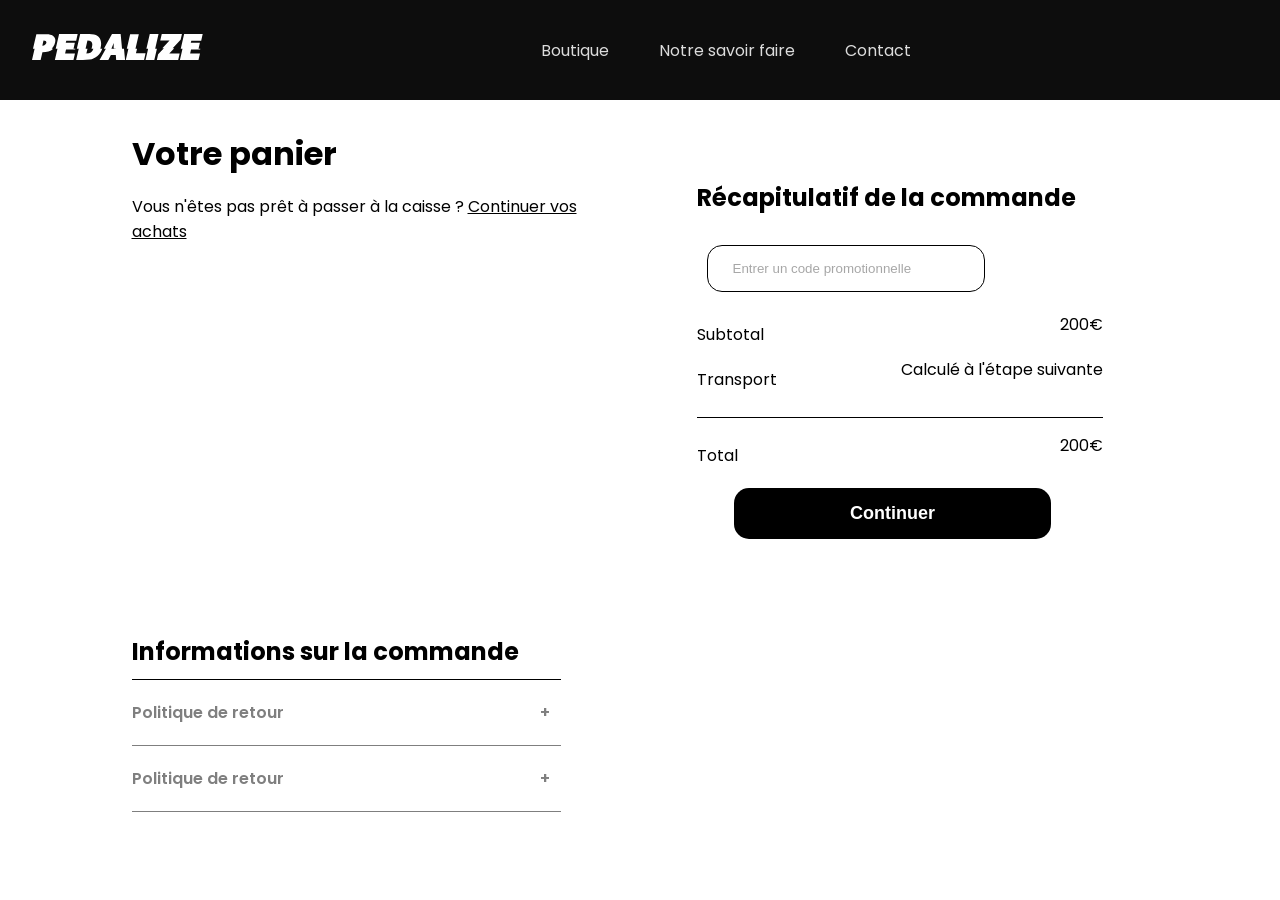
==== views/cart.html @ 54d75c96 "Correction de l'API (cors) et page panier complète" ====
<!DOCTYPE HTML PUBLIC "-//W3C//DTD HTML 4.01//EN" "http://www.w3.org/TR/html4/strict.dtd">
<html lang="fr">
<head>
    <meta http-equiv="Content-Type" content="text/html;charset=UTF-8">
    <title>Panier</title>

    <link rel="stylesheet" href="css/globals.css">
    <link rel="stylesheet" href="css/navbar.css">
    <link rel="stylesheet" href="css/cart.css">
</head>
<body>
    <nav id="navbar">
        <section class="left">
            <div class="logo-pedalize">
                <img src="static/img/graphic-logo-pedalize.svg" alt="Pedalize">
            </div>
        </section>

        <section class="buttons">
            <ul>
                <li>Boutique</li>
                <li>Notre savoir faire</li>
                <li>Contact</li>
            </ul>
        </section>

        <section class="right">
            <button class="burger-menu">
                <img src="static/img/burger-menu-icon.svg" alt="Burger menu">
            </button>
        </section>
    </nav>

    <main>
        <div class="desktop_row">
            <div class="the_cart">
                <h1>Votre panier</h1>
                <p>Vous n'êtes pas prêt à passer à la caisse ? <a id="continue_shopping" href="product_page.html">Continuer vos achats</a></p>

                <div class="product_list" id="product_container">

                    <p class='no_product'>Aucun produit n'a été ajouté dans votre panier pour le moment</p>

<!--                    <div class="product">-->
<!--                        <div class="img" style="background: center url('static/img/test.jpg')"></div>-->
<!--                        <div class="infos">-->
<!--                            <h2>Name</h2>-->
<!--                            <p>Quantité : 3</p>-->
<!--                            <h3>56€</h3>-->
<!--                        </div>-->
<!--                        <div class="remove">-->
<!--                            <p>Supprimer</p>-->
<!--                        </div>-->
<!--                    </div>-->
<!--                    <div class="product">-->
<!--                        <div class="img"></div>-->
<!--                        <div class="infos">-->
<!--                            <h2>Name</h2>-->
<!--                            <p>Quantité : 3</p>-->
<!--                            <h3>56€</h3>-->
<!--                        </div>-->
<!--                        <div class="remove">-->
<!--                            <p>Supprimer</p>-->
<!--                        </div>-->
<!--                    </div>-->
                </div>
            </div>

            <form class="summary" action="cart.html" method="post">
                <h2>Récapitulatif de la commande</h2>

                <label for="coupon" style="display: none">Code promotionnelle</label>
                <input type="text"
                       placeholder="Entrer un code promotionnelle"
                       name="coupon"
                       id="coupon">

                <div class="prices">
                    <div class="full">
                        <p>Subtotal</p>
                        <p class="margin" id="price">200€</p>
                    </div>
                    <div class="full">
                        <p>Transport</p>
                        <p class="margin">Calculé à l'étape suivante</p>
                    </div>
                    <div class="sep"></div>
                    <div class="full">
                        <p>Total</p>
                        <p class="margin" id="total_price">200€</p>
                    </div>
                </div>

                <button type="submit">Continuer</button>
            </form>
        </div>

        <div class="informations">
            <h2>Informations sur la commande</h2>

            <details>
                <summary>Politique de retour</summary>
                <p>Lorem ipsum dolor sit amet, consectetur adipiscing elit, sed do eiusmod tempor incididunt ut labore et dolore magna aliqua. Ut enim ad minim veniam, quis nostrud exercitation ullamco laboris nisi ut aliquip ex ea commodo consequat. Duis aute irure dolor in reprehenderit in voluptate velit esse cillum dolore eu fugiat nulla pariatur. Excepteur sint occaecat cupidatat non proident, sunt in culpa qui officia deserunt mollit anim id est laborum.</p>
            </details>
            <details>
                <summary>Politique de retour</summary>
                <p>Lorem ipsum dolor sit amet, consectetur adipiscing elit, sed do eiusmod tempor incididunt ut labore et dolore magna aliqua. Ut enim ad minim veniam, quis nostrud exercitation ullamco laboris nisi ut aliquip ex ea commodo consequat. Duis aute irure dolor in reprehenderit in voluptate velit esse cillum dolore eu fugiat nulla pariatur. Excepteur sint occaecat cupidatat non proident, sunt in culpa qui officia deserunt mollit anim id est laborum.</p>
            </details>
        </div>

    </main>

    <script src="js/burger-menu.js"></script>
    <script src="js/cart.js" type="module"></script>
</body>
</html>
---- views/css/globals.css ----
@import url('https://fonts.googleapis.com/css2?family=Poppins&display=swap');

body {
    margin: 0;
    font-family: Poppins, sans-serif;
}

input {
    padding: 15px 25px;
    border: 1px solid #000;

    border-radius: 15px;
}

input::placeholder {
    color: rgba(0, 0, 0, 0.35)
}

button {
    padding: 15px 30px;
    background: #000;
    color: #fff;

    border: none;
    border-radius: 15px;

    font-size: 18px;
    font-weight: 600;

    cursor: pointer;
}
---- views/css/navbar.css ----
:root {
    --navbar-height: 100px;
    --navbar-margin-x: 10vw;
}

#navbar {
    height: var(--navbar-height);
    background-color: #0D0D0D;
    display: flex;
    align-items: center;
    justify-content: space-between;
    padding: 0 2rem;
    position: relative;
    z-index: 3;
    transition: all 200ms ease;
}

#navbar.active {
    margin-bottom: var(--navbar-height);
}

#navbar .logo, #navbar .logo svg {
    height: calc(var(--navbar-height)/3);
    width: auto;
}

#navbar .burger-menu img {
    height: calc(var(--navbar-height)/2);
    color: white;
}

#navbar .burger-menu {
    background: transparent;
    border: none;
    cursor: pointer;
}

#navbar .buttons:not(.active) {
    transform: none;
    z-index: -1;
}

#navbar .buttons {
    position: absolute;
    top: 0;
    bottom: 0;
    right: var(--navbar-margin-x);
    left: var(--navbar-margin-x);
    transform: translateY(var(--navbar-height));
    z-index: 2;
    transition: all 200ms ease;
    display: flex;
    align-items: center;
    justify-content: space-between;
    cursor: pointer;
}

#navbar .buttons ul {
    display: flex;
    flex-direction: row;
    justify-content: space-between;
    align-items: center;
    list-style: none;
    padding-inline-start: 0;
    width: 100%;
}

#navbar .buttons li:hover {
    text-decoration: underline;
}

#navbar .desktop-right {
    display: none;
}

@media screen and (min-width: 1240px) {
    #navbar .buttons:not(.active), #navbar .buttons.active {
        display: block;
        z-index: 2;
        color: gainsboro;
        position: static;
        display: flex;
        width: 370px;
    }

    #navbar .buttons:not(.active):hover, #navbar .buttons.active:hover {
        color: white;
    }

    #navbar .burger-menu {
        display: none;
    }

    #navbar .desktop-right {
        display: flex;
        align-items: center;
        justify-content: center;
    }

    #navbar .desktop-right .market-logo {
        height: 100%;
        display: flex;
        align-items: center;
    }

    #navbar .desktop-right .log-in__button {
        margin-left: 20px;
        text-decoration: none;
        color: white;
    }

    #navbar .desktop-right .log-in__green {
        color: green;
    }
}
---- views/css/cart.css ----
.the_cart {
    width: 90vw;
    margin: 0 auto;
}

.the_cart h1 {
    margin: 20px auto 5px 0;
}

.the_cart a#continue_shopping {
    color: inherit;
}

.the_cart .product_list {
    display: inline-block;
    width: 100%;
}

.the_cart .product_list p.no_product {
    font-weight: 700;
    border-top: 1px solid #909090;
    border-bottom: 1px solid #909090;
    padding: 25px 0;
}

.the_cart .product_list .product {
    display: flex;
    flex-direction: row;
    width: 100%;

    padding: 25px 0;

    border-bottom: 1px solid #909090;
}

.the_cart .product_list .product .img {
    height: 133px;
    width: 129px;

    background: url("../static/img/no-photo.png"); /* TODO */
    background-size: cover;
}

.the_cart .product_list .product .infos {
    display: flex;
    flex-direction: column;

    padding-left: 20px;

    width: calc(100% - 229px - 20px);
}

.the_cart .product_list .product .infos h2,
.the_cart .product_list .product .infos h3,
.the_cart .product_list .product .infos p {
    margin: 2px auto 2px 0;
}

.the_cart .product_list .product .remove {
    margin: auto 0 0 auto;
    cursor: pointer;
    user-select: none;
}

.the_cart .product_list .product .remove p {
    margin: 0;
    text-decoration: underline;
}


.summary {
    width: 90%;
    margin: 50px auto 25px auto;
    display: flex;
    flex-direction: column;
}

.summary input {
    width: 50%;
    margin: 10px 10px 20px 10px;
}

.summary .prices {
    width: 90%;
}
.summary .prices .full {
    width: 100%;
    display: flex;
    flex-direction: row;
}
.summary .prices .full .margin {
    margin: 0 0 0 auto;
}

.summary .prices .full p {
    margin-top: 10px;
    margin-bottom: 10px;
}

.summary .prices .sep {
    border-bottom: 1px solid #000;
    margin: 15px 0;
}

.summary button {
    width: 70%;
    padding: 15px 20px;
    margin: 10px calc(15% - 30px) 20px calc(15% - 30px);
}

.informations {
    width: 90%;
    margin: 50px auto 25px auto;
}

.informations h2 {
    width: 95%;
    margin-bottom: 0;
    padding-bottom: 10px;
    border-bottom: 1px solid #000;
}

.informations details {
    width: 95%;
    color: rgba(0, 0, 0, 0.5);
    padding: 10px 0;

    border-bottom: 1px solid currentColor;
}
.informations details summary {
    list-style: none;
    user-select: none;

    font-weight: 600;
    padding: 10px 0;
}
.informations details summary::-webkit-details-marker {
    display: none;
}

.informations details summary::before {
    content: "+";
    display: flex;
    flex-direction: row-reverse;
    align-items: center;

    position: absolute;
    right: 10%;
}

.informations details[open] summary::before {
    content: "-";
    display: flex;
    flex-direction: row-reverse;
    align-items: center;
}


@media (min-width: 1000px) {
    main {
        padding: 10px 75px;
    }
    .desktop_row {
        display: flex;
        flex-direction: row;

        margin-bottom: 50px;
    }

    .the_cart, .summary, .informations {
        width: 40%;
    }

    .informations {
        margin-right: auto;
        margin-left: 5%;
    }

    .informations details summary::before {
        right: 57%;
    }
}
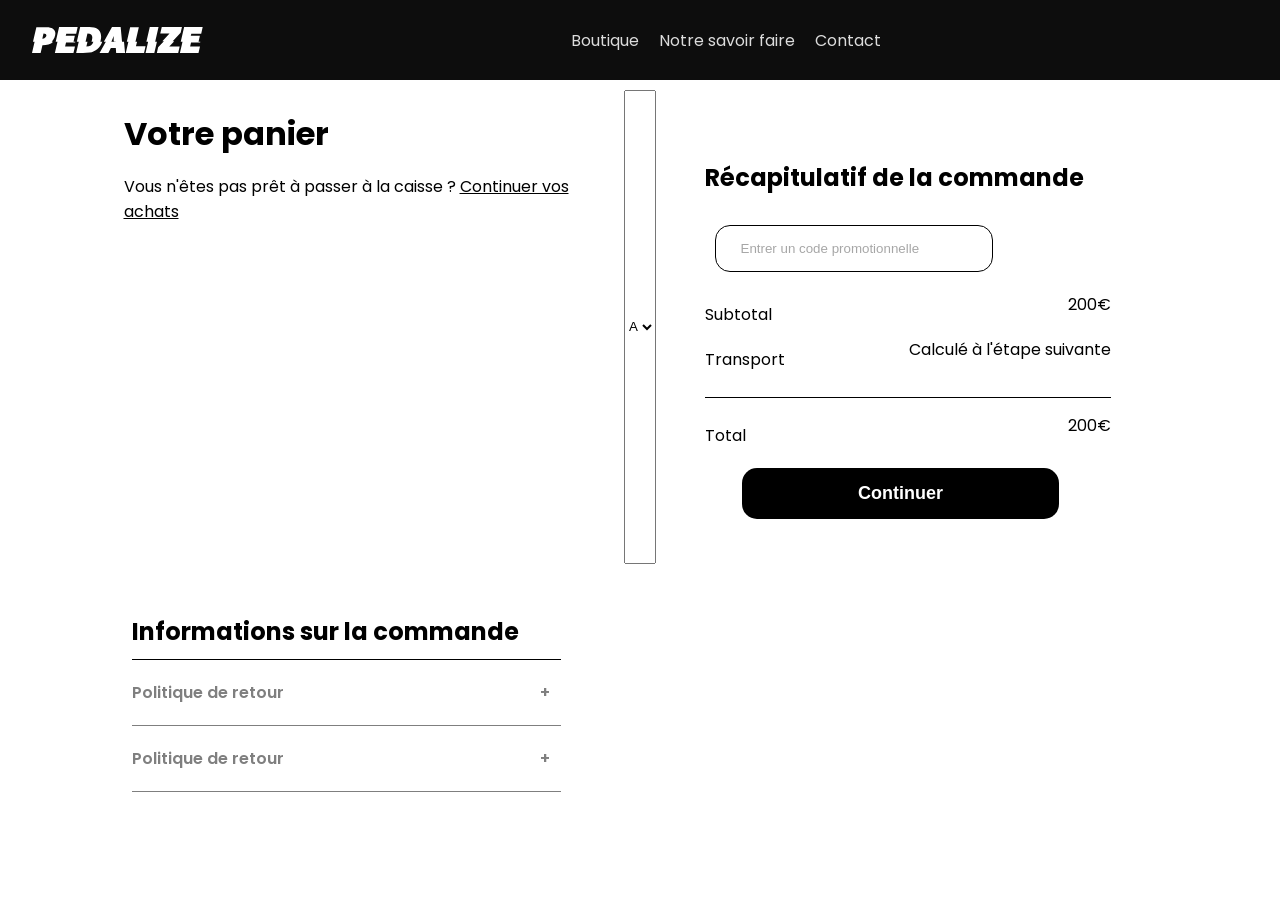
==== commit cbc77cf3: "AAA" ====
--- a/views/cart.html
+++ b/views/cart.html
@@ -66,6 +66,14 @@
                 </div>
             </div>
 
+            <select>
+                <option default>A</option>
+                <option>B</option>
+                <option>C</option>
+                <option>D</option>
+                <option>E</option>
+            </select>
+
             <form class="summary" action="cart.html" method="post">
                 <h2>Récapitulatif de la commande</h2>
 
--- a/views/css/globals.css
+++ b/views/css/globals.css
@@ -5,15 +5,20 @@
     font-family: Poppins, sans-serif;
 }
 
-input {
+input[type="text"] {
     padding: 15px 25px;
     border: 1px solid #000;
 
     border-radius: 15px;
 }
 
-input::placeholder {
+input[type="text"]::placeholder {
     color: rgba(0, 0, 0, 0.35)
+}
+
+input[type="checkbox"] {
+    padding: 20px;
+    border: 1px solid #000;
 }
 
 button {
@@ -28,4 +33,242 @@
     font-weight: 600;
 
     cursor: pointer;
-}+}
+
+
+
+
+.selection {
+    position: relative;
+}
+
+.selection select {
+    display: none; /*hide original SELECT element: */
+}
+
+.select-selected {
+    background-color: DodgerBlue;
+}
+
+/* Style the arrow inside the select element: */
+.select-selected:after {
+    position: absolute;
+    content: "";
+    top: 14px;
+    right: 10px;
+    width: 0;
+    height: 0;
+    border-color: #fff transparent transparent transparent;
+}
+
+/* Point the arrow upwards when the select box is open (active): */
+.select-selected.select-arrow-active:after {
+    border-color: transparent transparent #fff transparent;
+    top: 7px;
+}
+
+/* style the items (options), including the selected item: */
+.select-items div,.select-selected {
+    color: #ffffff;
+    padding: 8px 16px;
+    border-color: transparent transparent rgba(0, 0, 0, 0.1) transparent;
+    cursor: pointer;
+}
+
+/* Style items (options): */
+.select-items {
+    position: absolute;
+    background-color: DodgerBlue;
+    top: 100%;
+    left: 0;
+    right: 0;
+    z-index: 99;
+}
+
+/* Hide the items when the select box is closed: */
+.select-hide {
+    display: none;
+}
+
+.select-items div:hover, .same-as-selected {
+    background-color: rgba(0, 0, 0, 0.1);
+}
+
+
+
+
+
+
+
+
+
+
+
+.checkbox,
+.radio {
+    display: flex;
+    align-items: center;
+    -webkit-user-select: none;
+    -moz-user-select: none;
+    -ms-user-select: none;
+    user-select: none;
+    padding: 0.6em 0;
+    box-sizing: border-box;
+    height: 100px;
+}
+.checkbox input[type=checkbox],
+.checkbox input[type=radio],
+.radio input[type=checkbox],
+.radio input[type=radio] {
+    position: absolute !important;
+    height: 1px;
+    width: 1px;
+    overflow: hidden;
+    clip: rect(1px, 1px, 1px, 1px);
+}
+.checkbox input[type=checkbox] + div,
+.checkbox input[type=radio] + div,
+.radio input[type=checkbox] + div,
+.radio input[type=radio] + div {
+    border: 2px solid #8d9aa9;
+    height: 1.5em;
+    width: 1.5em;
+    box-sizing: border-box;
+    border-radius: 2px;
+    position: relative;
+}
+.checkbox input[type=checkbox] ~ div:last-child,
+.checkbox input[type=radio] ~ div:last-child,
+.radio input[type=checkbox] ~ div:last-child,
+.radio input[type=radio] ~ div:last-child {
+    padding-left: 0.5em;
+}
+.checkbox input[type=radio] + div,
+.radio input[type=radio] + div {
+    border-radius: 50%;
+}
+.checkbox input[type=radio] + div::after,
+.radio input[type=radio] + div::after {
+    content: "";
+    position: absolute;
+    left: 25%;
+    top: 25%;
+    width: 50%;
+    height: 50%;
+    border-radius: 50%;
+    transform: scale(0.5);
+    opacity: 0;
+    background: black;
+    transition: all 107ms cubic-bezier(0.65, 0.25, 0.56, 0.96);
+}
+.checkbox input[type=checkbox]:focus + div,
+.checkbox input[type=radio]:focus + div,
+.checkbox input[type=checkbox]:active + div,
+.checkbox input[type=radio]:active + div,
+.radio input[type=checkbox]:focus + div,
+.radio input[type=radio]:focus + div,
+.radio input[type=checkbox]:active + div,
+.radio input[type=radio]:active + div {
+    outline: 2px dashed #8d9aa9;
+    outline-offset: 2px;
+}
+.checkbox input[type=checkbox]:checked + div,
+.radio input[type=checkbox]:checked + div {
+    border-color: black;
+    transition: border-color 107ms cubic-bezier(0.65, 0.25, 0.56, 0.96);
+}
+.checkbox input[type=checkbox]:checked + div .check,
+.radio input[type=checkbox]:checked + div .check {
+    opacity: 1;
+    transition: opacity 107ms cubic-bezier(0.65, 0.25, 0.56, 0.96);
+}
+.checkbox input[type=checkbox]:checked + div .check polyline,
+.radio input[type=checkbox]:checked + div .check polyline {
+    -webkit-animation: dash-check 107ms cubic-bezier(0.65, 0.25, 0.56, 0.96) forwards;
+    animation: dash-check 107ms cubic-bezier(0.65, 0.25, 0.56, 0.96) forwards;
+}
+.checkbox input[type=radio]:checked + div,
+.radio input[type=radio]:checked + div {
+    border-color: black;
+}
+.checkbox input[type=radio]:checked + div::after,
+.radio input[type=radio]:checked + div::after {
+    opacity: 1;
+    transform: scale(1);
+}
+.checkbox input[type=checkbox]:indeterminate + div::after,
+.radio input[type=checkbox]:indeterminate + div::after {
+    content: "";
+    height: 4px;
+    width: 60%;
+    left: 20%;
+    top: calc(50% - 2px);
+    position: absolute;
+    background: #8d9aa9;
+    border-radius: 1px;
+}
+.checkbox input[type=checkbox]:disabled ~ div,
+.checkbox input[type=radio]:disabled ~ div,
+.radio input[type=checkbox]:disabled ~ div,
+.radio input[type=radio]:disabled ~ div {
+    color: #8d9aa9;
+    cursor: not-allowed;
+}
+.checkbox input[type=checkbox]:enabled ~ div,
+.checkbox input[type=radio]:enabled ~ div,
+.radio input[type=checkbox]:enabled ~ div,
+.radio input[type=radio]:enabled ~ div {
+    cursor: default;
+}
+
+.check p, .radio p {
+    margin: 0 0 0 5px;
+    font-size: 1.5em;
+}
+
+.check {
+    height: 100%;
+    width: 100%;
+    transform: scale(1);
+    color: black;
+    opacity: 0;
+}
+.check polyline {
+    fill: none;
+    transform-origin: 50% 50%;
+    stroke-width: 5px;
+    stroke-dasharray: 22.7713679002;
+    stroke: currentcolor;
+}
+
+@supports (display: grid) {
+    .check polyline {
+        stroke-dashoffset: 22.7713679002;
+    }
+}
+@-webkit-keyframes dash-check {
+    to {
+        stroke-dashoffset: 0;
+    }
+}
+@keyframes dash-check {
+    to {
+        stroke-dashoffset: 0;
+    }
+}
+
+
+
+
+
+
+
+
+details.select {
+    border: 1px solid #000;
+    border-radius: 0;
+    padding: 15px 20px;
+}
+
+
+details.select {}
--- a/views/css/navbar.css
+++ b/views/css/navbar.css
@@ -1,5 +1,5 @@
 :root {
-    --navbar-height: 100px;
+    --navbar-height: 80px;
     --navbar-margin-x: 10vw;
 }
 
@@ -16,12 +16,30 @@
 }
 
 #navbar.active {
-    margin-bottom: var(--navbar-height);
+    margin-bottom: 240px;
 }
 
 #navbar .logo, #navbar .logo svg {
     height: calc(var(--navbar-height)/3);
     width: auto;
+}
+
+#navbar .graphic-logo {
+    display: none;
+}
+
+#navbar .graphic-logo img {
+    width: 7rem;
+}
+
+#navbar .left {
+    display: flex;
+    align-items: center;
+}
+
+#navbar .left .logo-pedalize {
+    display: flex;
+    align-items: center;
 }
 
 #navbar .burger-menu img {
@@ -35,8 +53,12 @@
     cursor: pointer;
 }
 
+#navbar .buttons .desktop-search {
+    display: none;
+}
+
 #navbar .buttons:not(.active) {
-    transform: none;
+    transform: translateY(-500%);
     z-index: -1;
 }
 
@@ -50,6 +72,7 @@
     z-index: 2;
     transition: all 200ms ease;
     display: flex;
+    flex-direction: column;
     align-items: center;
     justify-content: space-between;
     cursor: pointer;
@@ -57,7 +80,7 @@
 
 #navbar .buttons ul {
     display: flex;
-    flex-direction: row;
+    flex-direction: column;
     justify-content: space-between;
     align-items: center;
     list-style: none;
@@ -65,6 +88,10 @@
     width: 100%;
 }
 
+#navbar .buttons li {
+    margin: 16px 0;
+}
+
 #navbar .buttons li:hover {
     text-decoration: underline;
 }
@@ -73,14 +100,74 @@
     display: none;
 }
 
-@media screen and (min-width: 1240px) {
+#navbar .buttons a {
+    display: block;
+    text-decoration: none;
+    color: black;
+}
+
+#navbar .buttons a span{
+    color: green;
+}
+
+#navbar .buttons.active {
+    height: max-content;
+    padding-bottom: 20px;
+    box-shadow: rgba(99, 99, 99, 0.2) 0px 2px 8px 0px;
+}
+
+
+@media screen and (min-width: 1024px) {
+    #navbar .graphic-logo {
+        display: block;
+        margin-right: 15px;
+    }
+
     #navbar .buttons:not(.active), #navbar .buttons.active {
-        display: block;
         z-index: 2;
         color: gainsboro;
         position: static;
         display: flex;
-        width: 370px;
+        flex-direction: row;
+    }
+
+    #navbar .buttons .desktop-search {
+        display: block;
+    }
+
+    #navbar .buttons .desktop-search {
+        position: relative;
+        border-radius: 15px;
+        background-color: #1E1E1E;
+        color: #fff;
+    }
+
+    #navbar .search-icon {
+        position: absolute;
+        top: 50%;
+        left: 10px;
+        transform: translateY(-50%);
+    }
+
+    #navbar .buttons .desktop-search input {
+        border: none;
+        outline: none;
+        margin-left: 10px;
+        height: 5px;
+        background: transparent;
+        color: #fff;
+    }
+
+    #navbar .buttons .desktop-search input::placeholder {
+        color: #979797;
+    }
+
+    #navbar .buttons li {
+        margin: 0 10px;
+    }
+
+    #navbar .buttons li {
+        margin: 0 10px;
     }
 
     #navbar .buttons:not(.active):hover, #navbar .buttons.active:hover {
@@ -112,4 +199,16 @@
     #navbar .desktop-right .log-in__green {
         color: green;
     }
+
+    #navbar .buttons:not(.active) {
+        transform: none;
+    }
+
+    #navbar .buttons ul {
+        flex-direction: row;
+    }
+
+    #navbar .buttons a {
+        display: none;
+    }
 }
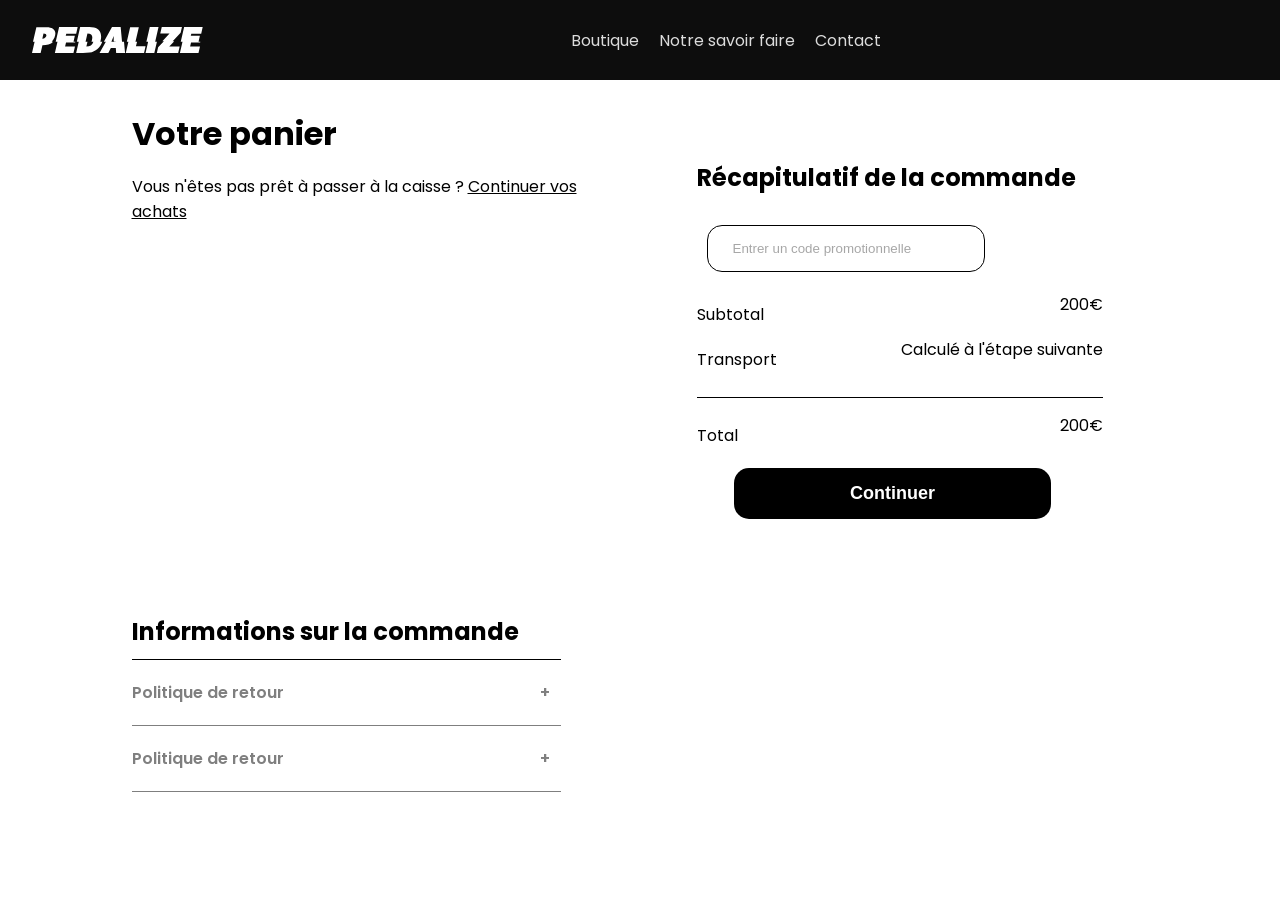
==== commit 5d817eae: "Barre de navigation de la liste des produits" ====
--- a/views/cart.html
+++ b/views/cart.html
@@ -65,15 +65,6 @@
 <!--                    </div>-->
                 </div>
             </div>
-
-            <select>
-                <option default>A</option>
-                <option>B</option>
-                <option>C</option>
-                <option>D</option>
-                <option>E</option>
-            </select>
-
             <form class="summary" action="cart.html" method="post">
                 <h2>Récapitulatif de la commande</h2>
 
--- a/views/css/globals.css
+++ b/views/css/globals.css
@@ -266,9 +266,69 @@
 
 details.select {
     border: 1px solid #000;
-    border-radius: 0;
+    border-radius: 7px;
+
     padding: 15px 20px;
-}
-
-
-details.select {}+    margin-bottom: 0;
+
+    width: 210px;
+
+    background: #fff;
+}
+
+details.select summary {
+    list-style: none;
+    user-select: none;
+
+    width: 200px;
+}
+
+details[open].select {
+    border-bottom: none;
+    border-radius: 7px 7px 0 0;
+}
+
+details.select .list {
+    background: #fff;
+    transform: translateY(13px) translateX(-21px);
+
+    width: 250px;
+    position: absolute;
+    z-index: 10;
+
+    list-style: none;
+    margin: 0;
+    padding: 10px 0;
+
+    border: 1px solid #000;
+    border-radius: 0 0 7px 7px;
+    border-top: none;
+
+    text-align: left;
+
+    display: flex;
+    flex-direction: column;
+    align-items: flex-start;
+}
+
+details.select .list li {
+    padding: 5px 0 5px 10px;
+    margin: 0;
+
+    width: calc(100% - 10px);
+}
+
+details.select .list li:hover {
+    background: rgba(0, 0, 0, 0.05);
+}
+
+details.select summary::-webkit-details-marker {
+    display: none;
+}
+
+@media (min-width: 1200px) {
+
+    details.select {
+        width: 233px;
+    }
+}
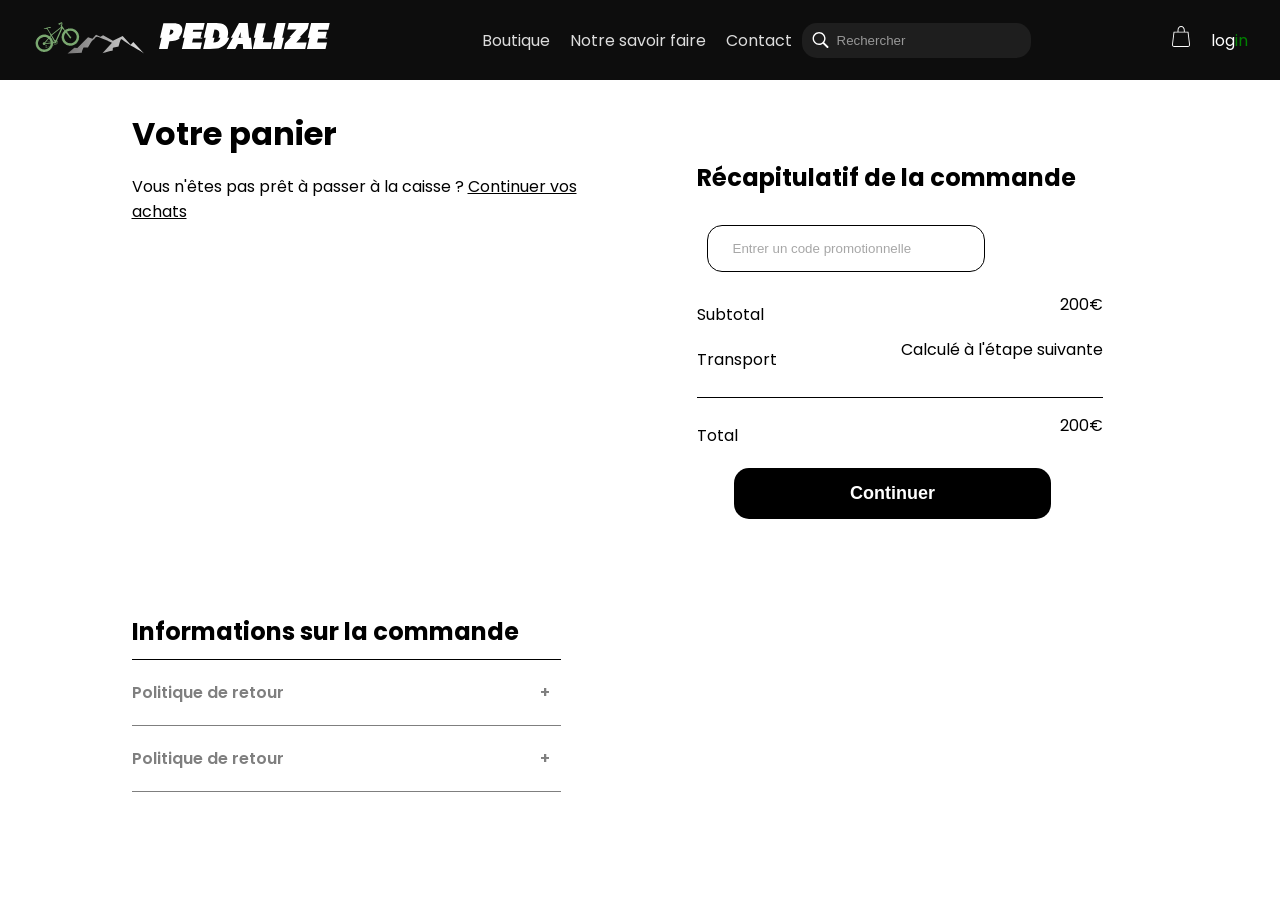
==== commit 6719e270: "Correction de styles & mise à jour des navbar" ====
--- a/views/cart.html
+++ b/views/cart.html
@@ -9,33 +9,57 @@
     <link rel="stylesheet" href="css/cart.css">
 </head>
 <body>
-    <nav id="navbar">
-        <section class="left">
-            <div class="logo-pedalize">
+
+<nav id="navbar">
+    <section class="left">
+        <div class="graphic-logo">
+            <a href="index.html">
+                <img src="static/img/logo-pedalize.svg" alt="Pedalize">
+            </a>
+        </div>
+
+        <div class="logo-pedalize">
+            <a href="index.html">
                 <img src="static/img/graphic-logo-pedalize.svg" alt="Pedalize">
+            </a>
+        </div>
+    </section>
+
+    <section class="buttons">
+        <ul>
+            <li>Boutique</li>
+            <li>Notre savoir faire</li>
+            <li>Contact</li>
+        </ul>
+        <a href="">Log<span>in</span></a>
+        <div class="desktop-search">
+            <img class="search-icon" src="./static/img/search-icon.svg" alt="search icon">
+            <input type="text" placeholder="Rechercher">
+        </div>
+    </section>
+
+    <section class="right">
+        <button class="burger-menu">
+            <img src="static/img/burger-menu-icon.svg" alt="Burger menu">
+        </button>
+        <div class="desktop-right">
+            <div class="market-logo">
+                <a href="cart.html">
+                    <img src="static/img/market-logo.svg" alt="market logo">
+                </a>
             </div>
-        </section>
-
-        <section class="buttons">
-            <ul>
-                <li>Boutique</li>
-                <li>Notre savoir faire</li>
-                <li>Contact</li>
-            </ul>
-        </section>
-
-        <section class="right">
-            <button class="burger-menu">
-                <img src="static/img/burger-menu-icon.svg" alt="Burger menu">
-            </button>
-        </section>
-    </nav>
+            <a href="" class="log-in__button">
+                log<span class="log-in__green">in</span>
+            </a>
+        </div>
+    </section>
+</nav>
 
     <main>
         <div class="desktop_row">
             <div class="the_cart">
                 <h1>Votre panier</h1>
-                <p>Vous n'êtes pas prêt à passer à la caisse ? <a id="continue_shopping" href="product_page.html">Continuer vos achats</a></p>
+                <p>Vous n'êtes pas prêt à passer à la caisse ? <a id="continue_shopping" href="product_list.html">Continuer vos achats</a></p>
 
                 <div class="product_list" id="product_container">
 
--- a/views/css/cart.css
+++ b/views/css/cart.css
@@ -37,7 +37,7 @@
     height: 133px;
     width: 129px;
 
-    background: url("../static/img/no-photo.png"); /* TODO */
+    background: url("../static/img/no-photo.png");
     background-size: cover;
 }
 
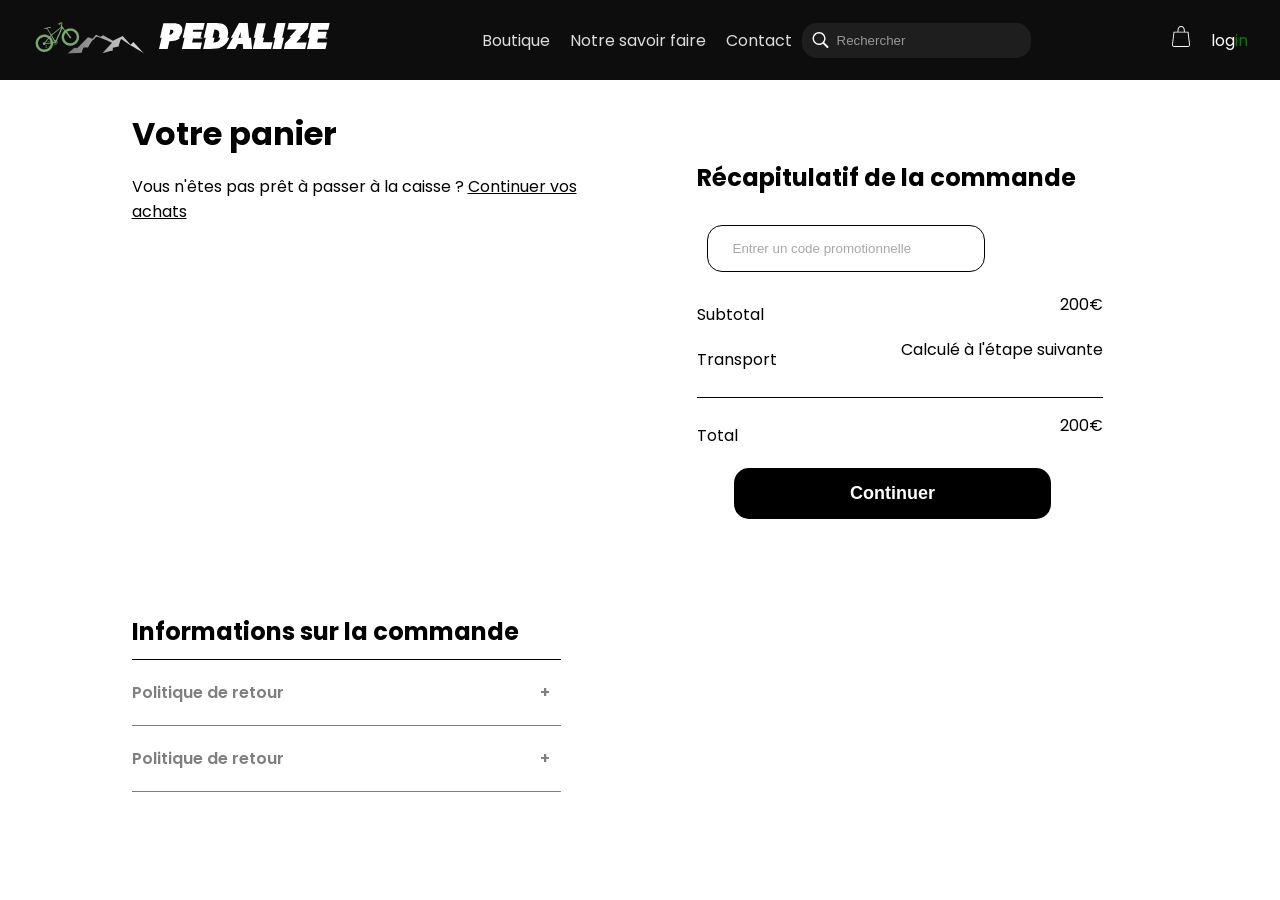
==== commit fdac7b5a: "Dynamisation des pages & Corrections - Correction de la page cart.html - Début d'ajout de jeux de te" ====
--- a/views/cart.html
+++ b/views/cart.html
@@ -9,7 +9,6 @@
     <link rel="stylesheet" href="css/cart.css">
 </head>
 <body>
-
 <nav id="navbar">
     <section class="left">
         <div class="graphic-logo">
@@ -27,7 +26,7 @@
 
     <section class="buttons">
         <ul>
-            <li>Boutique</li>
+            <li><a href="product_list.html">Boutique</a></li>
             <li>Notre savoir faire</li>
             <li>Contact</li>
         </ul>
--- a/views/css/globals.css
+++ b/views/css/globals.css
@@ -221,7 +221,7 @@
     cursor: default;
 }
 
-.check p, .radio p {
+.check p, .checkbox p, .radio p {
     margin: 0 0 0 5px;
     font-size: 1.5em;
 }
--- a/views/css/navbar.css
+++ b/views/css/navbar.css
@@ -211,4 +211,9 @@
     #navbar .buttons a {
         display: none;
     }
+
+    #navbar .buttons ul a {
+        display: block;
+        color: gainsboro;
+    }
 }
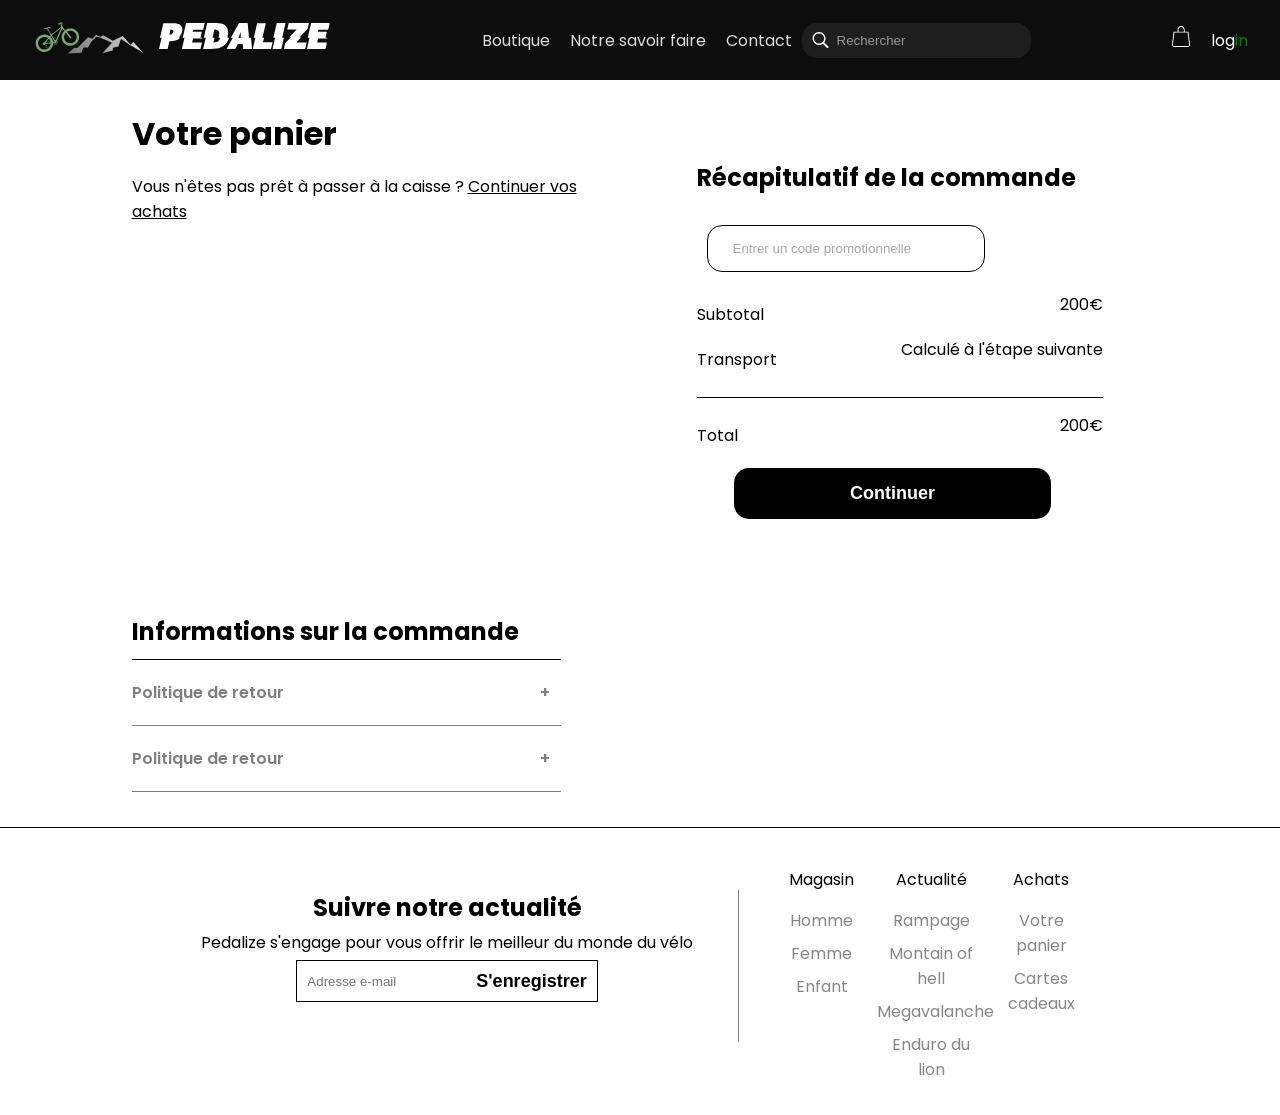
==== commit c362ada5: "Corrections & builds de l'API" ====
--- a/views/cart.html
+++ b/views/cart.html
@@ -6,6 +6,7 @@
 
     <link rel="stylesheet" href="css/globals.css">
     <link rel="stylesheet" href="css/navbar.css">
+    <link rel="stylesheet" href="css/footer.css">
     <link rel="stylesheet" href="css/cart.css">
 </head>
 <body>
@@ -131,6 +132,38 @@
         </div>
 
     </main>
+<footer>
+    <section class="newsletter">
+        <div class="newsletter">
+            <h1 class="newsletter">Suivre notre actualité</h1>
+            <p class="newsletter">Pedalize s'engage pour vous offrir le meilleur du monde du vélo</p>
+            <form class="newsletter" method="POST" action="footer.html">
+                <input type="email"  class="newsletter" name="email" placeholder="Adresse e-mail">
+                <button type="submit" class="newsletter">S'enregistrer</button>
+            </form>
+        </div>
+    </section>
+    <section class="link">
+        <div class="shop">
+            <p class="shop">Magasin</p>
+            <a href="?" class="footer_link">Homme</a>
+            <a href="?" class="footer_link">Femme</a>
+            <a href="?" class="footer_link">Enfant</a>
+        </div>
+        <div class="actus">
+            <p class="actus">Actualité</p>
+            <a href="?" class="footer_link">Rampage</a>
+            <a href="?" class="footer_link">Montain of hell</a>
+            <a href="?" class="footer_link">Megavalanche</a>
+            <a href="?" class="footer_link">Enduro du lion</a>
+        </div>
+        <div class="cart">
+            <p>Achats</p>
+            <a href="?" class="footer_link">Votre panier</a>
+            <a href="?" class="footer_link">Cartes cadeaux</a>
+        </div>
+    </section>
+</footer>
 
     <script src="js/burger-menu.js"></script>
     <script src="js/cart.js" type="module"></script>
--- a/views/css/globals.css
+++ b/views/css/globals.css
@@ -3,6 +3,10 @@
 body {
     margin: 0;
     font-family: Poppins, sans-serif;
+}
+
+main {
+    margin-top: 80px;
 }
 
 input[type="text"] {
--- a/views/css/navbar.css
+++ b/views/css/navbar.css
@@ -10,9 +10,14 @@
     align-items: center;
     justify-content: space-between;
     padding: 0 2rem;
-    position: relative;
     z-index: 3;
     transition: all 200ms ease;
+
+    width: calc(100vw - 4rem);
+
+    position: fixed;
+    top: 0;
+    left: 0;
 }
 
 #navbar.active {
--- a/views/css/footer.css
+++ b/views/css/footer.css
@@ -0,0 +1,162 @@
+:root {
+    --link-padding: 10px;
+}
+
+footer{
+    position: flex;
+    align-items: center;
+    left: 0;
+    bottom: 0;
+    width: 100%;
+    border-top: solid 1px black;
+    padding-top: 20px;
+    padding-bottom: 30px;
+    text-align: center;
+}
+
+
+section.newsletter{
+    display: flex;
+    align-items: center;
+    padding-top: 0px;
+    max-width:100%;
+    height: 50%;
+}
+
+div.newsletter{
+    display: flex;
+    flex-direction: column;
+    align-items: center;
+    max-width: 100%;
+
+}
+
+h1.newsletter{
+    display: inline-block;
+    width: fit-content;
+    margin:0px;
+}
+
+p.newsletter{
+    margin:5px;
+}
+
+form.newsletter{
+    display: flex;
+    flex-direction: row;
+    border:1px solid black;
+    width: fit-content;
+    height:40px;
+}
+
+
+input.newsletter{
+    display: flex;
+    padding: 0px;
+    padding-left: 10px;
+    border: none;
+    border-radius: 0;
+}
+
+button.newsletter{
+    padding:0px;
+    padding-right: 10px;
+    color: black;
+    background:none;
+}
+
+section.link{
+    display: flex;
+    flex-direction: row;
+    text-align: center;
+    align-items: start;
+    padding-left: var(--link-padding);
+    padding-right: var(--link-padding);
+}
+
+div.shop{
+    display: inline-block;
+    flex-direction: column;
+    padding: 3px;
+    text-align: center;
+    width: calc(100% / 3);
+    height: 100%;
+}
+
+div.actus{
+    display: inline-block;
+    flex-direction: column;
+    padding:3px;
+    text-align: center;
+    width: calc(100% / 3);
+}
+
+div.cart{
+    display: inline-block;
+    flex-direction: column;
+    padding: 3px;
+    text-align: center;
+    width: calc(100% / 3);
+    height: 100%;
+}
+
+.footer_link {
+    display: block;
+    color: #111;
+    text-decoration: none;
+    opacity: .5;
+
+}
+
+.footer_link:not(:first-child) {
+    margin-top: 8px;
+}
+
+@media (min-width:1024px) {
+    footer{
+        position: flex;
+        display: flex;
+        flex-direction: row;
+        align-items: center;
+        justify-content: center;
+        left: 0;
+        bottom: 0;
+        width: 100%;
+        border-top: solid 1px black;
+        padding-top: 20px;
+        padding-bottom: 30px;
+        text-align: center;
+    }
+
+    section.newsletter{
+        display: flex;
+        align-items: center;
+        justify-content: right;
+        padding: 40px;
+        padding-top: 0px;
+        border-right: solid 1px gray;
+        height: 50%;
+    }
+
+    div.shop{
+        display: inline-block;
+        flex-direction: column;
+        padding: 3px;
+        text-align: center;
+        width: calc(100% / 3);
+        height: 100%;
+    }
+
+    section.link{
+        display: flex;
+        flex-direction: row;
+        text-align: center;
+        align-items: start;
+        padding-left: 30px;
+        padding-right: 30px;
+    }
+
+
+
+    
+}
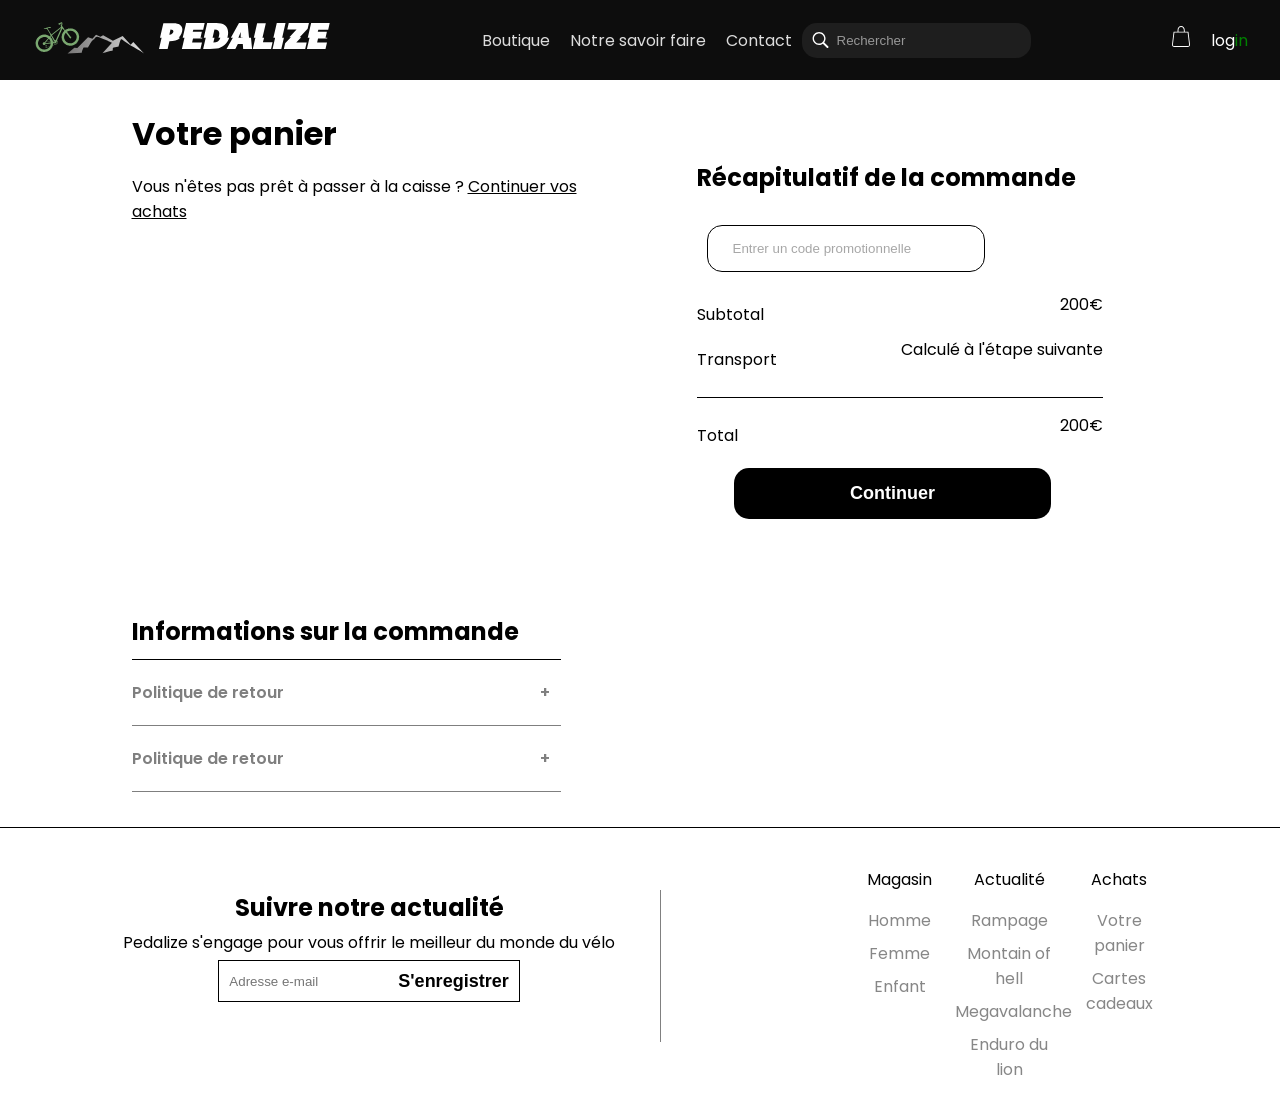
==== commit b7387510: "Corrections en tout genre" ====
--- a/views/cart.html
+++ b/views/cart.html
@@ -8,6 +8,7 @@
     <link rel="stylesheet" href="css/navbar.css">
     <link rel="stylesheet" href="css/footer.css">
     <link rel="stylesheet" href="css/cart.css">
+    <link rel="icon" href="static/img/logo.png">
 </head>
 <body>
 <nav id="navbar">
--- a/views/css/navbar.css
+++ b/views/css/navbar.css
@@ -109,6 +109,8 @@
     display: block;
     text-decoration: none;
     color: black;
+    font-size: 35px;
+    margin-top: 20px;
 }
 
 #navbar .buttons a span{
@@ -119,6 +121,9 @@
     height: max-content;
     padding-bottom: 20px;
     box-shadow: rgba(99, 99, 99, 0.2) 0px 2px 8px 0px;
+    background-color: white;
+    right: 0;
+    left: 0;
 }
 
 
@@ -175,6 +180,11 @@
         margin: 0 10px;
     }
 
+    #navbar .buttons li a {
+        font-size: 16px;
+        margin-top: 0;
+    }
+
     #navbar .buttons:not(.active):hover, #navbar .buttons.active:hover {
         color: white;
     }
--- a/views/css/footer.css
+++ b/views/css/footer.css
@@ -21,6 +21,7 @@
     padding-top: 0px;
     max-width:100%;
     height: 50%;
+    margin: 0 auto;
 }
 
 div.newsletter{
@@ -28,7 +29,7 @@
     flex-direction: column;
     align-items: center;
     max-width: 100%;
-
+    margin: 0 auto;
 }
 
 h1.newsletter{
@@ -72,6 +73,8 @@
     align-items: start;
     padding-left: var(--link-padding);
     padding-right: var(--link-padding);
+
+    margin: auto;
 }
 
 div.shop{
